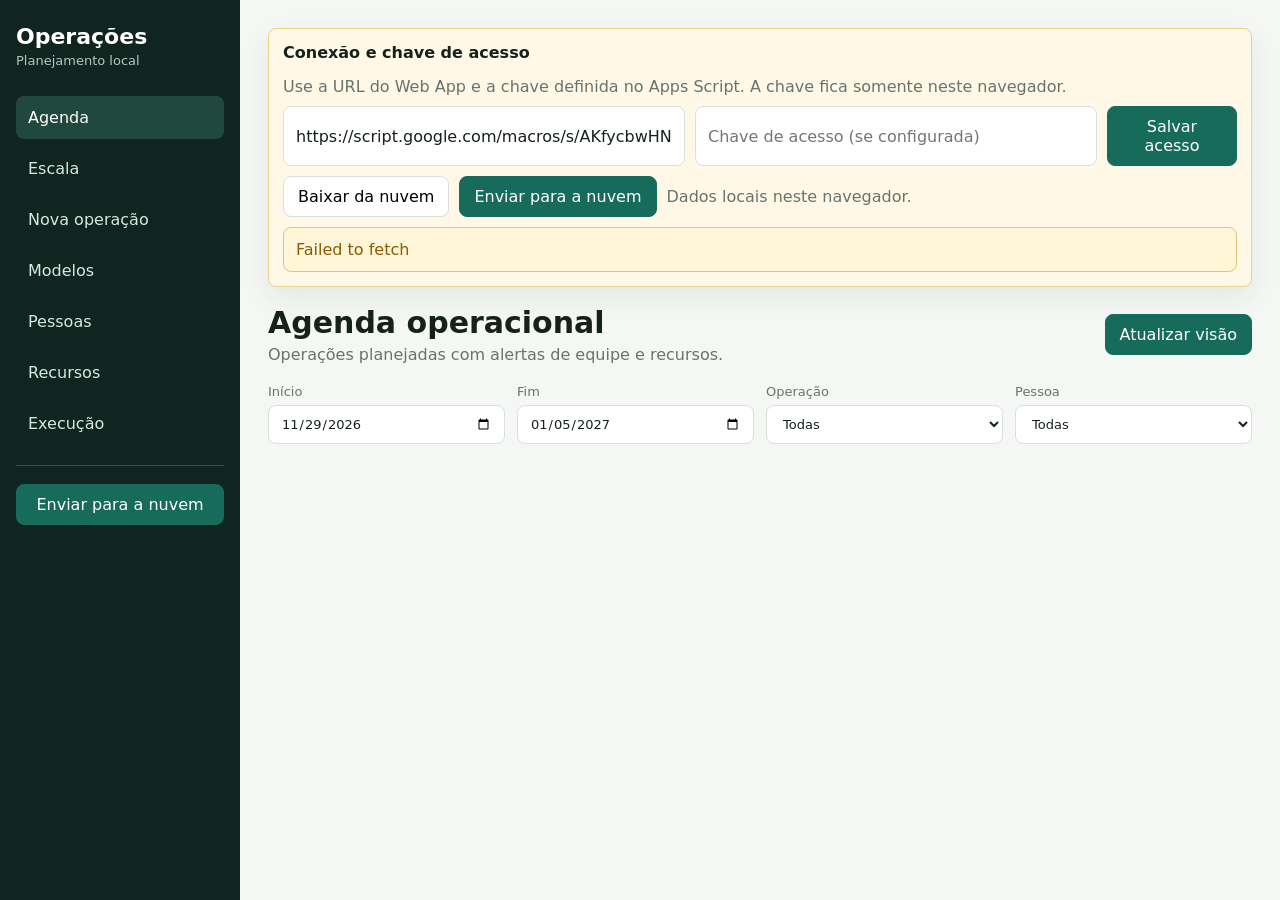
==== index.html @ b68da5ff "Permitir editar operações pela agenda" ====
<!doctype html>
<html lang="pt-BR">
<head>
  <meta charset="utf-8">
  <meta name="viewport" content="width=device-width, initial-scale=1">
  <title>Planejamento de Operações</title>
  <link rel="stylesheet" href="./style.css">
</head>
<body>
  <aside class="sidebar">
    <div class="brand">
      <strong>Operações</strong>
      <span>Planejamento local</span>
    </div>
    <nav>
      <button class="nav active" data-view="agenda">Agenda</button>
      <button class="nav" data-view="schedule">Escala</button>
      <button class="nav" data-view="new">Nova operação</button>
      <button class="nav" data-view="models">Modelos</button>
      <button class="nav" data-view="people">Pessoas</button>
      <button class="nav" data-view="resources">Recursos</button>
      <button class="nav" data-view="execution">Execução</button>
    </nav>
    <div class="sidebar-sync">
      <button id="uploadCloudSidebarBtn" class="primary" type="button">Enviar para a nuvem</button>
    </div>
  </aside>

  <main>
    <section id="view-agenda" class="view active">
      <div id="apiSetup" class="setup-panel">
        <strong>Conexão e chave de acesso</strong>
        <p>Use a URL do Web App e a chave definida no Apps Script. A chave fica somente neste navegador.</p>
        <div class="setup-row">
          <input id="apiUrlInput" placeholder="https://script.google.com/macros/s/.../exec">
          <input id="apiAccessKeyInput" type="password" autocomplete="current-password" placeholder="Chave de acesso (se configurada)">
          <button id="saveApiUrlBtn" class="primary" type="button">Salvar acesso</button>
        </div>
        <div class="sync-row">
          <button id="downloadCloudBtn" type="button">Baixar da nuvem</button>
          <button id="uploadCloudBtn" class="primary" type="button">Enviar para a nuvem</button>
          <span id="syncStatus" class="muted">Dados locais neste navegador.</span>
        </div>
      </div>
      <header class="page-head">
        <div>
          <h1>Agenda operacional</h1>
          <p>Operações planejadas com alertas de equipe e recursos.</p>
        </div>
        <button id="refreshBtn" class="primary">Atualizar visão</button>
      </header>
      <div class="toolbar">
        <label>Início <input id="filterStart" type="date"></label>
        <label>Fim <input id="filterEnd" type="date"></label>
        <label>Operação <select id="filterModel"><option value="">Todas</option></select></label>
        <label>Pessoa <select id="filterPerson"><option value="">Todas</option></select></label>
      </div>
      <div id="agendaList" class="operation-grid"></div>
    </section>

    <section id="view-schedule" class="view">
      <header class="page-head">
        <div>
          <h1>Escala pessoal</h1>
          <p>Onde cada pessoa está escalada, com conflitos e folga mínima de 12h.</p>
        </div>
        <button id="scheduleRefreshBtn" class="primary">Atualizar</button>
      </header>
      <div class="toolbar">
        <label>Início <input id="scheduleStart" type="date"></label>
        <label>Fim <input id="scheduleEnd" type="date"></label>
        <label>Pessoa <select id="schedulePerson"><option value="">Todas</option></select></label>
        <label>Status <select id="scheduleStatus"><option value="">Todos</option><option value="issues">Com alerta</option><option value="assigned">Com escala</option></select></label>
      </div>
      <div id="personScheduleList" class="schedule-list"></div>
    </section>

    <section id="view-new" class="view">
      <header class="page-head">
        <div>
          <h1 id="operationTitle">Nova operação</h1>
          <p>Escolha o modelo, equipe e horário. O app valida antes de salvar.</p>
        </div>
      </header>
      <form id="operationForm" class="editor">
        <div class="form-grid">
          <label>Modelo <select id="modelSelect" required></select></label>
          <label>Data <input id="opDate" type="date" required></label>
          <label>Hora inicial <input id="opStart" type="time" required value="09:00"></label>
          <label>Hora final <input id="opEnd" type="time" required value="19:00"></label>
          <label>Data final (opcional) <input id="opEndDate" type="date"><small>Em branco: mesmo dia ou dia seguinte, conforme o horário.</small></label>
          <label>Local <input id="opLocation" placeholder="ALFANDEGA"></label>
          <label>Nº pessoas <input id="plannedPeople" type="number" min="1" value="1" required></label>
        </div>
        <div class="split">
          <section>
            <h2>Equipe</h2>
            <div id="peoplePicker" class="picker"></div>
          </section>
          <section>
            <h2>Recursos calculados</h2>
            <div id="resourceEditor" class="resource-editor"></div>
          </section>
        </div>
        <section>
          <h2>Alertas</h2>
          <div id="warningBox" class="warnings muted">Preencha os dados para validar.</div>
          <label class="full">Justificativa para salvar com alertas
            <textarea id="justification" rows="3" placeholder="Obrigatória se houver conflito ou falta de recurso."></textarea>
          </label>
        </section>
        <div class="actions">
          <button type="button" id="validateBtn">Validar</button>
          <button type="button" id="cancelEditBtn" hidden>Cancelar edição</button>
          <button class="primary" type="submit" id="saveOperationBtn">Salvar operação</button>
        </div>
      </form>
    </section>

    <section id="view-models" class="view">
      <header class="page-head"><div><h1>Modelos</h1><p>Tipos de operação importados do esboço da planilha.</p></div></header>
      <form id="addModelForm" class="inline-form">
        <label>Novo modelo <input id="newModelName" placeholder="EX.: OPERACAO NOTURNA" required></label>
        <label>Mínimo de pessoas <input id="newModelMinPeople" type="number" min="1" value="1" required></label>
        <label>Recomendado <input id="newModelRecommendedPeople" type="number" min="1" value="1" required></label>
        <button class="primary" type="submit">Adicionar modelo</button>
      </form>
      <div id="modelsList" class="list"></div>
    </section>

    <section id="view-people" class="view">
      <header class="page-head"><div><h1>Pessoas</h1><p>Servidores disponíveis para escala.</p></div></header>
      <form id="addPersonForm" class="inline-form">
        <label>Nova pessoa <input id="newPersonName" placeholder="NOME"></label>
        <label>Grupo <input id="newPersonGroup" placeholder="Equipe_24x72"></label>
        <button class="primary" type="submit">Adicionar</button>
      </form>
      <div id="peopleList" class="table"></div>
    </section>

    <section id="view-resources" class="view">
      <header class="page-head"><div><h1>Recursos</h1><p>Estoque total usado nas validações de simultaneidade.</p></div></header>
      <div id="resourcesList" class="table"></div>
    </section>

    <section id="view-execution" class="view">
      <header class="page-head">
        <div>
          <h1>Execução</h1>
          <p>Ficha pronta para consulta ou impressão.</p>
        </div>
        <select id="executionSelect"></select>
      </header>
      <article id="executionSheet" class="execution-sheet"></article>
    </section>
  </main>

  <script src="./app.js"></script>
</body>
</html>
---- style.css ----
:root {
  --bg: #f5f7f4;
  --panel: #ffffff;
  --ink: #17211b;
  --muted: #68736d;
  --line: #d9e0da;
  --accent: #176b5b;
  --accent-2: #b63d2b;
  --warn: #8a5b00;
  --warn-bg: #fff5d7;
  --ok-bg: #e8f6ef;
  --shadow: 0 10px 30px rgba(25, 35, 29, .08);
}

* { box-sizing: border-box; }
body {
  margin: 0;
  font-family: Inter, ui-sans-serif, system-ui, -apple-system, BlinkMacSystemFont, "Segoe UI", sans-serif;
  color: var(--ink);
  background: var(--bg);
  display: grid;
  grid-template-columns: 240px 1fr;
  min-height: 100vh;
}
body.login-page {
  display: grid;
  grid-template-columns: 1fr;
  place-items: center;
  padding: 24px;
}
.login-box {
  width: min(420px, 100%);
  background: var(--panel);
  border: 1px solid var(--line);
  border-radius: 8px;
  box-shadow: var(--shadow);
  padding: 28px;
}
.login-form {
  display: grid;
  gap: 14px;
  margin-top: 20px;
}
.login-message {
  color: var(--accent-2);
  min-height: 20px;
}
.setup-panel {
  display: grid;
  gap: 10px;
  background: #fff8e7;
  border: 1px solid #ebd28c;
  border-radius: 8px;
  box-shadow: var(--shadow);
  padding: 14px;
  margin-bottom: 18px;
}
.setup-row {
  display: grid;
  grid-template-columns: 1fr 1fr 130px;
  gap: 10px;
}
.sync-row { display: flex; align-items: center; gap: 10px; flex-wrap: wrap; }

.sidebar {
  background: #10251f;
  color: white;
  padding: 24px 16px;
}
.brand { display: grid; gap: 4px; margin-bottom: 28px; }
.brand strong { font-size: 22px; }
.brand span { color: #b7c7c0; font-size: 13px; }
nav { display: grid; gap: 8px; }
.sidebar-sync { margin-top: 20px; padding-top: 18px; border-top: 1px solid rgba(217, 231, 225, .22); }
.sidebar-sync button { width: 100%; }
.nav {
  text-align: left;
  border: 0;
  background: transparent;
  color: #d9e7e1;
  padding: 12px;
  border-radius: 8px;
  cursor: pointer;
  font: inherit;
}
.nav.active, .nav:hover { background: #21483d; color: white; }

main { padding: 28px; overflow: auto; }
.view { display: none; }
.view.active { display: block; }
.page-head {
  display: flex;
  align-items: center;
  justify-content: space-between;
  gap: 16px;
  margin-bottom: 20px;
}
h1, h2, p { margin: 0; }
h1 { font-size: 30px; letter-spacing: 0; }
h2 { font-size: 18px; margin-bottom: 12px; }
p { color: var(--muted); margin-top: 5px; }

button, input, select, textarea {
  font: inherit;
}
button {
  border: 1px solid var(--line);
  background: var(--panel);
  border-radius: 8px;
  padding: 10px 14px;
  cursor: pointer;
}
button.primary {
  border-color: var(--accent);
  background: var(--accent);
  color: white;
}
button.danger {
  border-color: #efc4ba;
  background: #fff2ef;
  color: var(--accent-2);
}
input, select, textarea {
  width: 100%;
  border: 1px solid var(--line);
  border-radius: 8px;
  background: white;
  padding: 10px 12px;
  color: var(--ink);
}
label {
  display: grid;
  gap: 6px;
  font-size: 13px;
  color: var(--muted);
}

.toolbar, .form-grid {
  display: grid;
  grid-template-columns: repeat(4, minmax(150px, 1fr));
  gap: 12px;
  margin-bottom: 18px;
}
.editor, .operation-card, .list-item, .table, .execution-sheet, .person-card {
  background: var(--panel);
  border: 1px solid var(--line);
  border-radius: 8px;
  box-shadow: var(--shadow);
}
.editor { padding: 18px; }
.split {
  display: grid;
  grid-template-columns: 1fr 1fr;
  gap: 18px;
  margin: 18px 0;
}
.picker {
  display: grid;
  grid-template-columns: repeat(auto-fill, minmax(150px, 1fr));
  gap: 8px;
  max-height: 360px;
  overflow: auto;
  padding-right: 4px;
}
.check {
  display: flex;
  align-items: center;
  gap: 8px;
  border: 1px solid var(--line);
  border-radius: 8px;
  padding: 8px;
  color: var(--ink);
}
.check input { width: auto; }
.resource-row {
  display: grid;
  grid-template-columns: 1fr 90px;
  align-items: center;
  gap: 10px;
  padding: 8px 0;
  border-bottom: 1px solid var(--line);
}
.resource-row:last-child { border-bottom: 0; }
.warnings {
  border: 1px solid #e0c574;
  background: var(--warn-bg);
  color: var(--warn);
  border-radius: 8px;
  padding: 12px;
  display: grid;
  gap: 6px;
}
.warnings.ok {
  border-color: #b8dfc7;
  background: var(--ok-bg);
  color: #176b3b;
}
.warnings.muted {
  border-color: var(--line);
  background: #f8faf8;
  color: var(--muted);
}
.actions {
  display: flex;
  justify-content: flex-end;
  gap: 10px;
  margin-top: 16px;
}
.actions.compact { margin-top: 4px; }

.operation-grid {
  display: grid;
  grid-template-columns: repeat(auto-fill, minmax(300px, 1fr));
  gap: 14px;
}
.operation-card {
  padding: 16px;
  display: grid;
  gap: 12px;
}
.schedule-list {
  display: grid;
  gap: 12px;
}
.person-card {
  padding: 16px;
  display: grid;
  gap: 12px;
}
.person-card.has-issue {
  border-color: #e5b0a3;
}
.assignment-list {
  display: grid;
  gap: 8px;
}
.assignment {
  display: grid;
  grid-template-columns: 1fr 1.6fr 1fr;
  gap: 10px;
  align-items: center;
  border-top: 1px solid var(--line);
  padding-top: 8px;
}
.assignment span {
  color: var(--muted);
  font-size: 14px;
}
.card-head {
  display: flex;
  justify-content: space-between;
  gap: 10px;
}
.card-head strong { font-size: 18px; }
.card-actions {
  display: flex;
  justify-content: space-between;
  align-items: center;
  gap: 10px;
}
.badge {
  display: inline-flex;
  align-items: center;
  border-radius: 999px;
  padding: 4px 9px;
  font-size: 12px;
  background: #e8eeeb;
  color: #355149;
  white-space: nowrap;
}
.badge.warn { background: var(--warn-bg); color: var(--warn); }
.badge.bad { background: #ffe6e0; color: var(--accent-2); }
.meta {
  display: grid;
  gap: 4px;
  color: var(--muted);
  font-size: 14px;
}
.chips { display: flex; flex-wrap: wrap; gap: 6px; }
.chip {
  background: #eef3f0;
  border-radius: 7px;
  padding: 5px 8px;
  font-size: 12px;
}

.list { display: grid; gap: 12px; }
.list-item { padding: 16px; display: grid; gap: 10px; }
.table { overflow: hidden; }
.table-row {
  display: grid;
  grid-template-columns: 1.4fr 1fr 1fr;
  gap: 12px;
  padding: 12px 14px;
  border-bottom: 1px solid var(--line);
}
.table-row.editable {
  grid-template-columns: 1.4fr 1fr 120px 170px;
  align-items: center;
}
.table-row.editable.header {
  align-items: center;
}
.inline-form, .model-grid {
  display: grid;
  gap: 12px;
}
.inline-form {
  grid-template-columns: 1.2fr 1fr 120px;
  align-items: end;
  background: var(--panel);
  border: 1px solid var(--line);
  border-radius: 8px;
  box-shadow: var(--shadow);
  padding: 14px;
  margin-bottom: 14px;
}
.model-grid {
  grid-template-columns: 1fr 120px 140px;
}
.row-buttons {
  display: flex;
  gap: 8px;
}
.model-resources {
  display: grid;
  gap: 10px;
  border-top: 1px solid var(--line);
  padding-top: 12px;
}
.model-resources h3 {
  margin: 0;
  font-size: 15px;
}
.model-resource-row, .add-model-resource {
  display: grid;
  grid-template-columns: 1.2fr 170px 90px 90px 80px 90px;
  gap: 8px;
  align-items: center;
}
.add-model-resource {
  grid-template-columns: 1.2fr 170px 90px 150px;
  background: #f8faf8;
  border: 1px dashed var(--line);
  border-radius: 8px;
  padding: 10px;
}
.muted { color: var(--muted); }
.table-row.header {
  background: #edf3f0;
  font-weight: 700;
}
.table-row:last-child { border-bottom: 0; }

.execution-sheet {
  padding: 26px;
  max-width: 920px;
}
.execution-sheet h2 { font-size: 26px; }
.execution-grid {
  display: grid;
  grid-template-columns: 1fr 1fr;
  gap: 18px;
  margin: 18px 0;
}
.print-block {
  border-top: 1px solid var(--line);
  padding-top: 16px;
  margin-top: 16px;
  white-space: pre-wrap;
}

@media (max-width: 900px) {
  body { grid-template-columns: 1fr; }
  .sidebar { position: sticky; top: 0; z-index: 10; padding: 14px; }
  nav { grid-template-columns: repeat(3, 1fr); }
  .toolbar, .form-grid, .split, .execution-grid, .inline-form, .model-grid, .table-row.editable, .model-resource-row, .add-model-resource, .assignment, .setup-row { grid-template-columns: 1fr; }
  main { padding: 18px; }
}

@media print {
  body { display: block; background: white; }
  .sidebar, .page-head, .toolbar, .nav { display: none; }
  main { padding: 0; }
  .view { display: none !important; }
  #view-execution { display: block !important; }
  .execution-sheet { box-shadow: none; border: 0; max-width: none; }
}
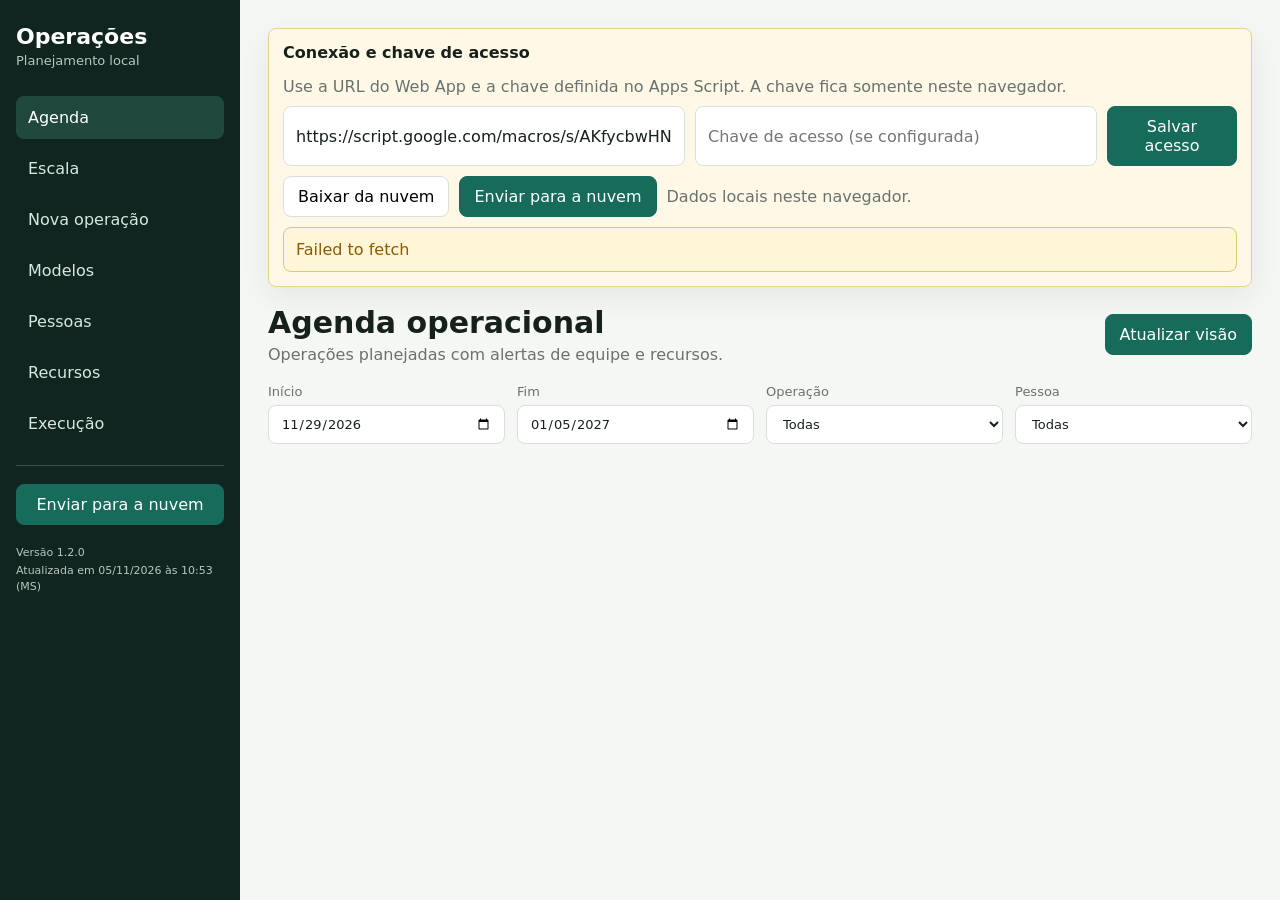
==== commit 18deab26: "Mostrar versão e data de atualização do sistema" ====
--- a/index.html
+++ b/index.html
@@ -4,7 +4,7 @@
   <meta charset="utf-8">
   <meta name="viewport" content="width=device-width, initial-scale=1">
   <title>Planejamento de Operações</title>
-  <link rel="stylesheet" href="./style.css">
+  <link rel="stylesheet" href="./style.css?v=1.2.0">
 </head>
 <body>
   <aside class="sidebar">
@@ -23,6 +23,10 @@
     </nav>
     <div class="sidebar-sync">
       <button id="uploadCloudSidebarBtn" class="primary" type="button">Enviar para a nuvem</button>
+    </div>
+    <div class="app-version" aria-label="Versão do sistema">
+      <span>Versão 1.2.0</span>
+      <span>Atualizada em 05/11/2026 às 10:53 (MS)</span>
     </div>
   </aside>
 
@@ -149,12 +153,15 @@
           <h1>Execução</h1>
           <p>Ficha pronta para consulta ou impressão.</p>
         </div>
-        <select id="executionSelect"></select>
+        <div>
+          <select id="executionSelect"></select>
+          <button type="button" id="toggleExecutionWarnings" aria-pressed="false">Ocultar alertas</button>
+        </div>
       </header>
       <article id="executionSheet" class="execution-sheet"></article>
     </section>
   </main>
 
-  <script src="./app.js"></script>
+  <script src="./app.js?v=1.2.0"></script>
 </body>
 </html>
--- a/style.css
+++ b/style.css
@@ -73,6 +73,7 @@
 nav { display: grid; gap: 8px; }
 .sidebar-sync { margin-top: 20px; padding-top: 18px; border-top: 1px solid rgba(217, 231, 225, .22); }
 .sidebar-sync button { width: 100%; }
+.app-version { display: grid; gap: 3px; margin-top: 20px; color: #b7c7c0; font-size: 11px; line-height: 1.4; }
 .nav {
   text-align: left;
   border: 0;
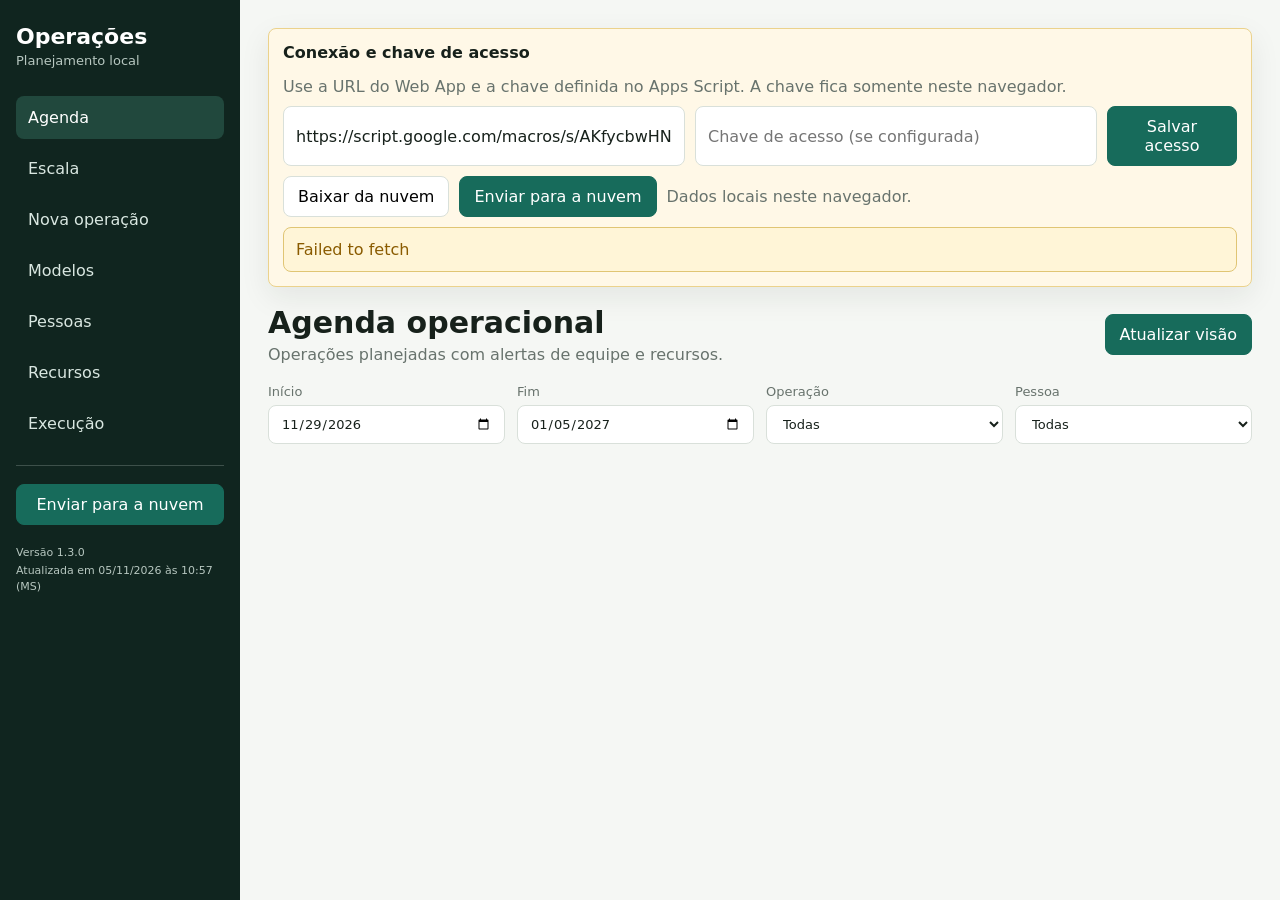
==== commit 8693a519: "Adicionar modo paisagem à ficha de execução" ====
--- a/index.html
+++ b/index.html
@@ -4,7 +4,8 @@
   <meta charset="utf-8">
   <meta name="viewport" content="width=device-width, initial-scale=1">
   <title>Planejamento de Operações</title>
-  <link rel="stylesheet" href="./style.css?v=1.2.0">
+  <link rel="stylesheet" href="./style.css?v=1.3.0">
+  <style id="printPageOrientation">@page { size: A4 portrait; }</style>
 </head>
 <body>
   <aside class="sidebar">
@@ -25,8 +26,8 @@
       <button id="uploadCloudSidebarBtn" class="primary" type="button">Enviar para a nuvem</button>
     </div>
     <div class="app-version" aria-label="Versão do sistema">
-      <span>Versão 1.2.0</span>
-      <span>Atualizada em 05/11/2026 às 10:53 (MS)</span>
+      <span>Versão 1.3.0</span>
+      <span>Atualizada em 05/11/2026 às 10:57 (MS)</span>
     </div>
   </aside>
 
@@ -156,12 +157,13 @@
         <div>
           <select id="executionSelect"></select>
           <button type="button" id="toggleExecutionWarnings" aria-pressed="false">Ocultar alertas</button>
+          <button type="button" id="toggleLandscape" aria-pressed="false">Modo paisagem</button>
         </div>
       </header>
       <article id="executionSheet" class="execution-sheet"></article>
     </section>
   </main>
 
-  <script src="./app.js?v=1.2.0"></script>
+  <script src="./app.js?v=1.3.0"></script>
 </body>
 </html>
--- a/style.css
+++ b/style.css
@@ -357,6 +357,7 @@
   padding: 26px;
   max-width: 920px;
 }
+.execution-sheet.landscape { max-width: 1250px; }
 .execution-sheet h2 { font-size: 26px; }
 .execution-grid {
   display: grid;
@@ -386,4 +387,5 @@
   .view { display: none !important; }
   #view-execution { display: block !important; }
   .execution-sheet { box-shadow: none; border: 0; max-width: none; }
-}
+  .execution-sheet.landscape .execution-grid { grid-template-columns: 1fr 1fr; }
+}
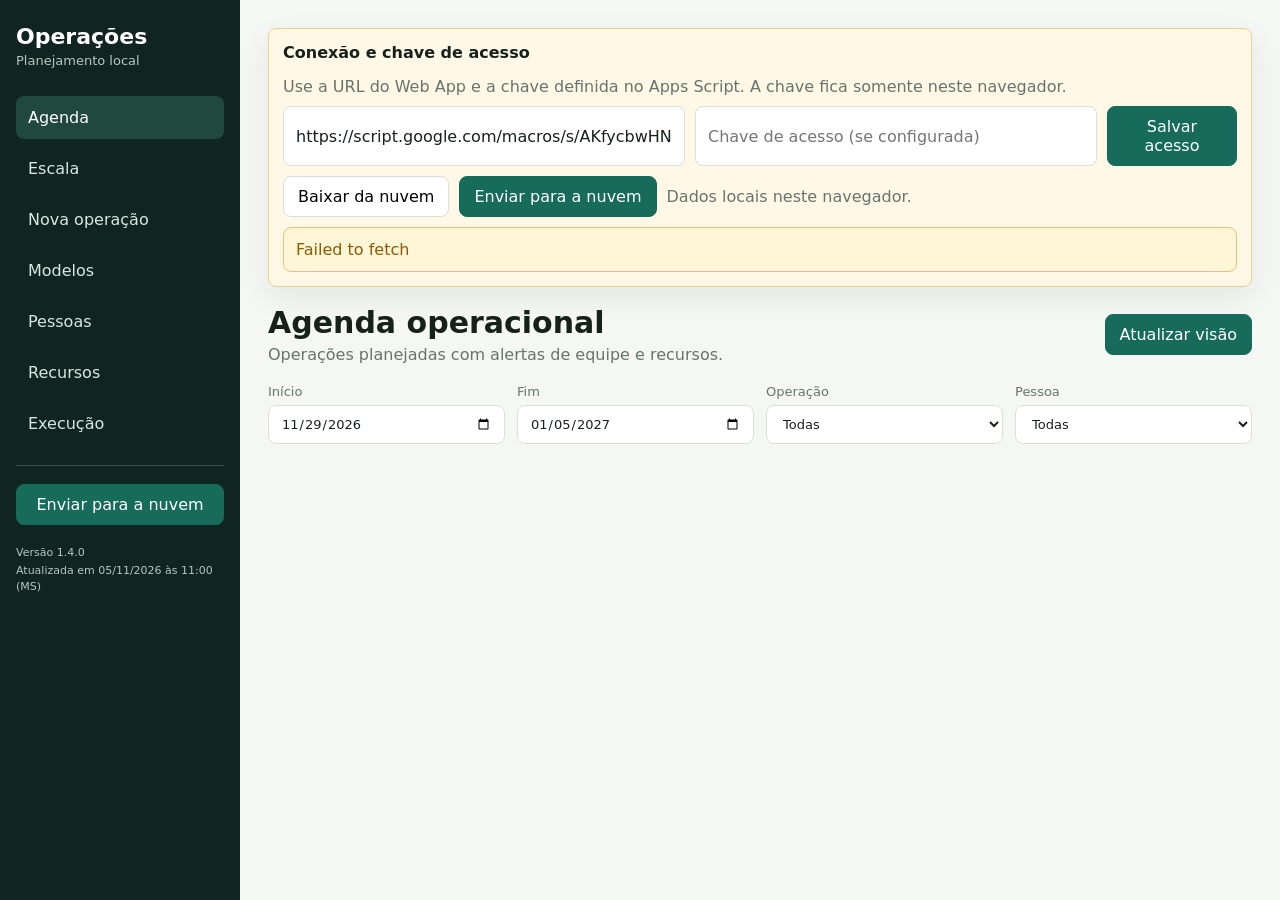
==== commit be15ee0b: "Reorganizar ficha de execução no modo paisagem" ====
--- a/index.html
+++ b/index.html
@@ -4,7 +4,7 @@
   <meta charset="utf-8">
   <meta name="viewport" content="width=device-width, initial-scale=1">
   <title>Planejamento de Operações</title>
-  <link rel="stylesheet" href="./style.css?v=1.3.0">
+  <link rel="stylesheet" href="./style.css?v=1.4.0">
   <style id="printPageOrientation">@page { size: A4 portrait; }</style>
 </head>
 <body>
@@ -26,8 +26,8 @@
       <button id="uploadCloudSidebarBtn" class="primary" type="button">Enviar para a nuvem</button>
     </div>
     <div class="app-version" aria-label="Versão do sistema">
-      <span>Versão 1.3.0</span>
-      <span>Atualizada em 05/11/2026 às 10:57 (MS)</span>
+      <span>Versão 1.4.0</span>
+      <span>Atualizada em 05/11/2026 às 11:00 (MS)</span>
     </div>
   </aside>
 
@@ -164,6 +164,6 @@
     </section>
   </main>
 
-  <script src="./app.js?v=1.3.0"></script>
+  <script src="./app.js?v=1.4.0"></script>
 </body>
 </html>
--- a/style.css
+++ b/style.css
@@ -358,6 +358,20 @@
   max-width: 920px;
 }
 .execution-sheet.landscape { max-width: 1250px; }
+.execution-sheet.landscape .execution-content {
+  display: grid;
+  grid-template-columns: minmax(0, 2fr) minmax(0, 3fr);
+  gap: 28px;
+  align-items: start;
+}
+.execution-sheet.landscape .execution-grid {
+  grid-template-columns: 1fr;
+}
+.execution-sheet.landscape .execution-procedure {
+  margin-top: 18px;
+}
+.execution-sheet.landscape .execution-details,
+.execution-sheet.landscape .execution-procedure { overflow-wrap: anywhere; }
 .execution-sheet h2 { font-size: 26px; }
 .execution-grid {
   display: grid;
@@ -378,6 +392,7 @@
   nav { grid-template-columns: repeat(3, 1fr); }
   .toolbar, .form-grid, .split, .execution-grid, .inline-form, .model-grid, .table-row.editable, .model-resource-row, .add-model-resource, .assignment, .setup-row { grid-template-columns: 1fr; }
   main { padding: 18px; }
+  .execution-sheet.landscape .execution-content { grid-template-columns: 1fr; }
 }
 
 @media print {
@@ -387,5 +402,7 @@
   .view { display: none !important; }
   #view-execution { display: block !important; }
   .execution-sheet { box-shadow: none; border: 0; max-width: none; }
-  .execution-sheet.landscape .execution-grid { grid-template-columns: 1fr 1fr; }
-}
+  .execution-sheet.landscape .execution-content { grid-template-columns: minmax(0, 2fr) minmax(0, 3fr); }
+  .execution-sheet.landscape .execution-grid { grid-template-columns: 1fr; }
+  .execution-sheet.landscape .execution-procedure { margin-top: 18px; }
+}
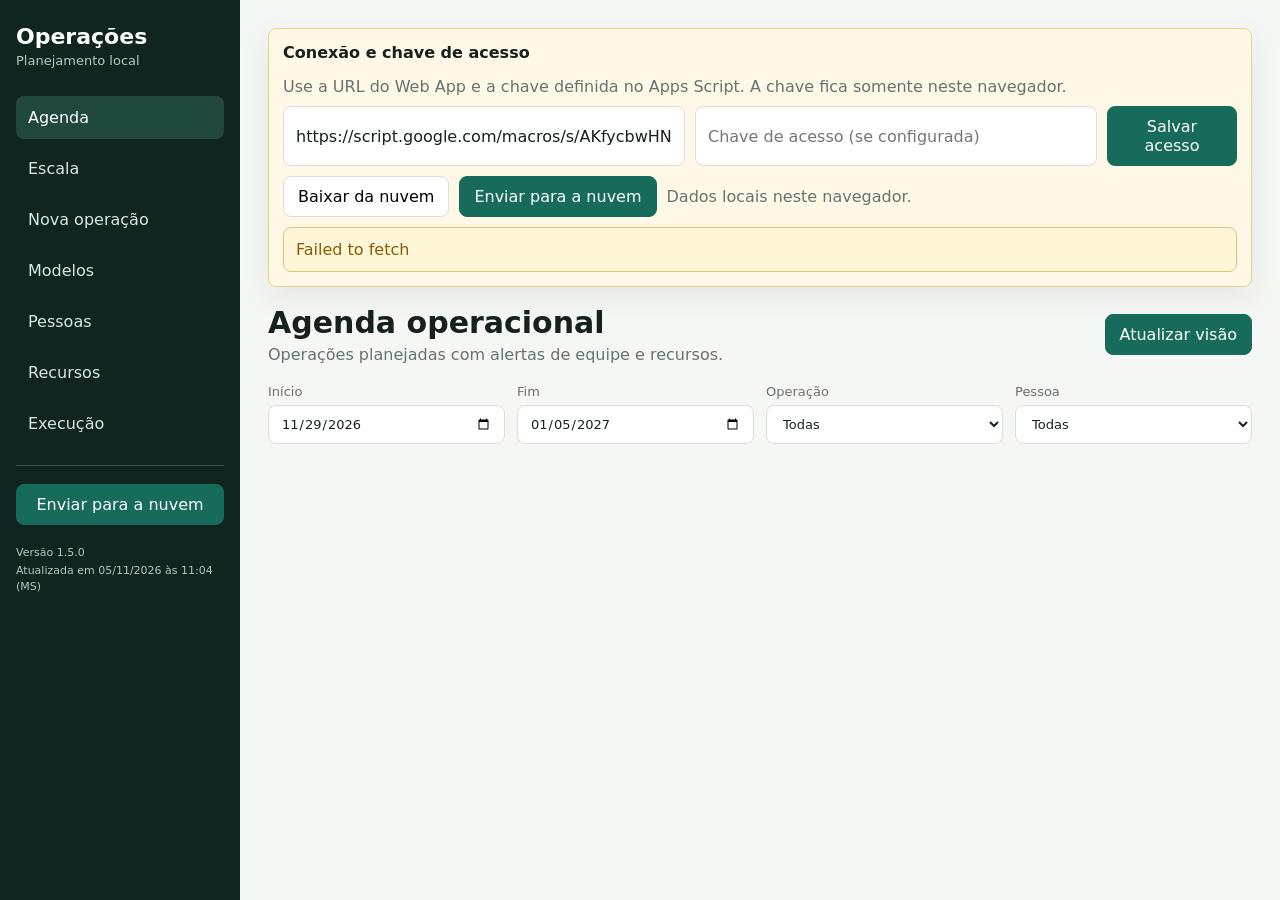
==== commit fe64febd: "Exibir ficha em páginas A4 horizontais" ====
--- a/index.html
+++ b/index.html
@@ -4,7 +4,7 @@
   <meta charset="utf-8">
   <meta name="viewport" content="width=device-width, initial-scale=1">
   <title>Planejamento de Operações</title>
-  <link rel="stylesheet" href="./style.css?v=1.4.0">
+  <link rel="stylesheet" href="./style.css?v=1.5.0">
   <style id="printPageOrientation">@page { size: A4 portrait; }</style>
 </head>
 <body>
@@ -26,8 +26,8 @@
       <button id="uploadCloudSidebarBtn" class="primary" type="button">Enviar para a nuvem</button>
     </div>
     <div class="app-version" aria-label="Versão do sistema">
-      <span>Versão 1.4.0</span>
-      <span>Atualizada em 05/11/2026 às 11:00 (MS)</span>
+      <span>Versão 1.5.0</span>
+      <span>Atualizada em 05/11/2026 às 11:04 (MS)</span>
     </div>
   </aside>
 
@@ -164,6 +164,6 @@
     </section>
   </main>
 
-  <script src="./app.js?v=1.4.0"></script>
+  <script src="./app.js?v=1.5.0"></script>
 </body>
 </html>
--- a/style.css
+++ b/style.css
@@ -406,3 +406,21 @@
   .execution-sheet.landscape .execution-grid { grid-template-columns: 1fr; }
   .execution-sheet.landscape .execution-procedure { margin-top: 18px; }
 }
+
+/* Prévia em páginas com medidas reais de A4 horizontal. */
+.execution-sheet.landscape { padding: 0; border: 0; background: transparent; box-shadow: none; max-width: 100%; }
+.a4-page { box-sizing: border-box; display: flex; flex-direction: column; width: 297mm; height: 210mm; padding: 10mm; background: white; border: 1px solid #d9e0da; box-shadow: 0 5px 20px #0002; margin-bottom: 16px; zoom: var(--a4-scale, 1); color: #17211b; font-size: 10pt; line-height: 1.3; }
+.a4-header { flex: none; border-bottom: 1px solid #d9e0da; padding-bottom: 4mm; margin-bottom: 4mm; }
+.a4-header h2 { font-size: 17pt; margin: 0; }
+.a4-header p { font-size: 9pt; margin: 1mm 0 0; }
+.a4-columns { display: grid; grid-template-columns: 2fr 3fr; gap: 8mm; flex: 1; min-height: 0; }
+.a4-column { min-width: 0; height: 100%; overflow: hidden; }
+.a4-block { margin: 0 0 4mm; overflow-wrap: anywhere; }
+.a4-block strong { display: block; margin-bottom: 1mm; }
+.a4-text { white-space: pre-wrap; }
+.a4-warning { background: #fff5d7; border: 1px solid #ebd28c; border-radius: 4px; padding: 2mm; }
+@media print {
+  .execution-sheet.landscape { padding: 0; }
+  .a4-page { zoom: 1; box-shadow: none; border: 0; margin: 0; break-after: page; page-break-after: always; }
+  .a4-page:last-child { break-after: auto; page-break-after: auto; }
+}
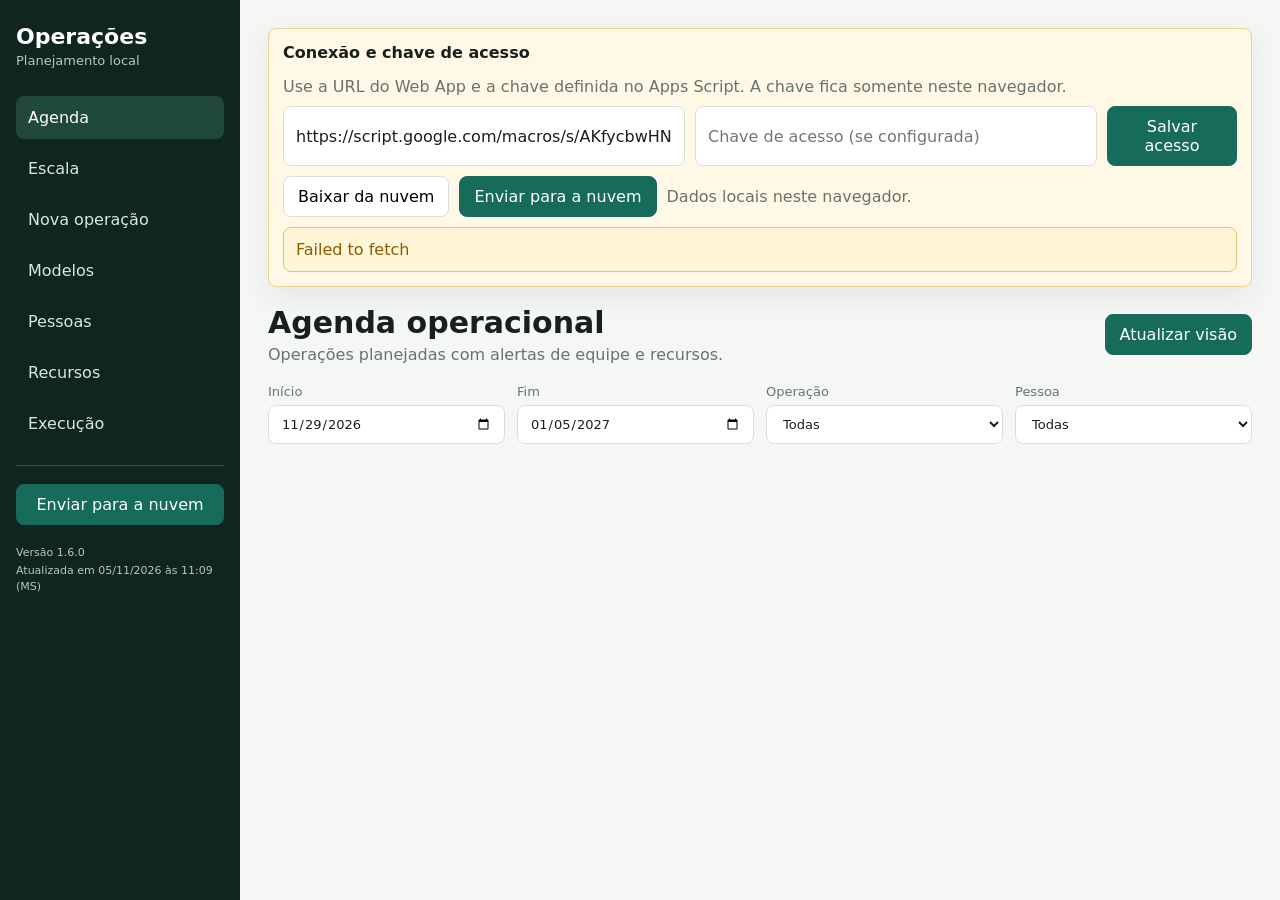
==== commit a1a406c6: "Adicionar ajustes da ficha A4 em paisagem" ====
--- a/index.html
+++ b/index.html
@@ -4,7 +4,7 @@
   <meta charset="utf-8">
   <meta name="viewport" content="width=device-width, initial-scale=1">
   <title>Planejamento de Operações</title>
-  <link rel="stylesheet" href="./style.css?v=1.5.0">
+  <link rel="stylesheet" href="./style.css?v=1.6.0">
   <style id="printPageOrientation">@page { size: A4 portrait; }</style>
 </head>
 <body>
@@ -26,8 +26,8 @@
       <button id="uploadCloudSidebarBtn" class="primary" type="button">Enviar para a nuvem</button>
     </div>
     <div class="app-version" aria-label="Versão do sistema">
-      <span>Versão 1.5.0</span>
-      <span>Atualizada em 05/11/2026 às 11:04 (MS)</span>
+      <span>Versão 1.6.0</span>
+      <span>Atualizada em 05/11/2026 às 11:09 (MS)</span>
     </div>
   </aside>
 
@@ -160,10 +160,26 @@
           <button type="button" id="toggleLandscape" aria-pressed="false">Modo paisagem</button>
         </div>
       </header>
+      <div id="landscapeTools" class="landscape-tools" hidden>
+        <div class="tool-group" aria-label="Tamanho das letras">
+          <strong>Letras</strong>
+          <button type="button" id="fontSmaller" aria-label="Diminuir letras">A−</button>
+          <span id="fontSizeLabel">10 pt</span>
+          <button type="button" id="fontLarger" aria-label="Aumentar letras">A+</button>
+        </div>
+        <div class="tool-group" aria-label="Largura das colunas">
+          <strong>Divisão das colunas</strong>
+          <button type="button" id="columnLeft" aria-label="Mover divisão para a esquerda">←</button>
+          <span id="columnWidthLabel">40% / 60%</span>
+          <button type="button" id="columnRight" aria-label="Mover divisão para a direita">→</button>
+        </div>
+        <button type="button" id="resetLandscape">Restaurar padrão</button>
+        <span id="landscapePageCount" aria-live="polite"></span>
+      </div>
       <article id="executionSheet" class="execution-sheet"></article>
     </section>
   </main>
 
-  <script src="./app.js?v=1.5.0"></script>
+  <script src="./app.js?v=1.6.0"></script>
 </body>
 </html>
--- a/style.css
+++ b/style.css
@@ -409,11 +409,11 @@
 
 /* Prévia em páginas com medidas reais de A4 horizontal. */
 .execution-sheet.landscape { padding: 0; border: 0; background: transparent; box-shadow: none; max-width: 100%; }
-.a4-page { box-sizing: border-box; display: flex; flex-direction: column; width: 297mm; height: 210mm; padding: 10mm; background: white; border: 1px solid #d9e0da; box-shadow: 0 5px 20px #0002; margin-bottom: 16px; zoom: var(--a4-scale, 1); color: #17211b; font-size: 10pt; line-height: 1.3; }
+.a4-page { box-sizing: border-box; display: flex; flex-direction: column; width: 297mm; height: 210mm; padding: 10mm; background: white; border: 1px solid #d9e0da; box-shadow: 0 5px 20px #0002; margin-bottom: 16px; zoom: var(--a4-scale, 1); color: #17211b; font-size: var(--a4-font-size, 10pt); line-height: 1.3; }
 .a4-header { flex: none; border-bottom: 1px solid #d9e0da; padding-bottom: 4mm; margin-bottom: 4mm; }
 .a4-header h2 { font-size: 17pt; margin: 0; }
 .a4-header p { font-size: 9pt; margin: 1mm 0 0; }
-.a4-columns { display: grid; grid-template-columns: 2fr 3fr; gap: 8mm; flex: 1; min-height: 0; }
+.a4-columns { display: grid; grid-template-columns: minmax(0, var(--a4-left-width, 40%)) minmax(0, 1fr); gap: 8mm; flex: 1; min-height: 0; }
 .a4-column { min-width: 0; height: 100%; overflow: hidden; }
 .a4-block { margin: 0 0 4mm; overflow-wrap: anywhere; }
 .a4-block strong { display: block; margin-bottom: 1mm; }
@@ -424,3 +424,10 @@
   .a4-page { zoom: 1; box-shadow: none; border: 0; margin: 0; break-after: page; page-break-after: always; }
   .a4-page:last-child { break-after: auto; page-break-after: auto; }
 }
+
+.landscape-tools:not([hidden]) { display: flex; flex-wrap: wrap; align-items: center; gap: 12px; padding: 12px; margin-bottom: 16px; background: #fff; border: 1px solid var(--line); border-radius: 8px; }
+.tool-group { display: flex; align-items: center; gap: 8px; }
+.tool-group button { padding: 6px 10px; }
+#fontSizeLabel, #columnWidthLabel { min-width: 48px; text-align: center; font-size: 13px; }
+#landscapePageCount { color: var(--muted); font-size: 13px; }
+@media print { .landscape-tools { display: none !important; } }
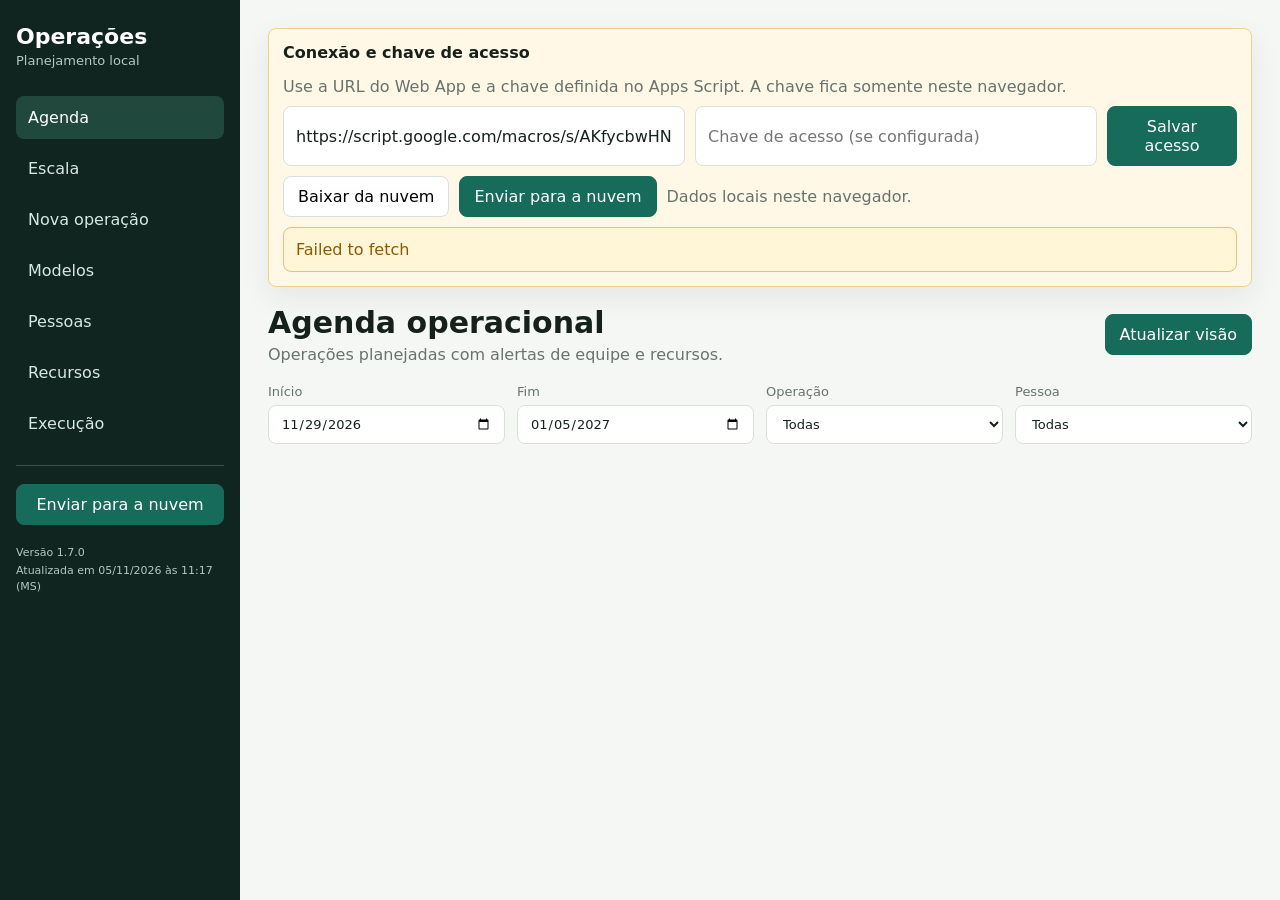
==== commit d537df3a: "Adicionar tamanhos de papel e seções na ficha" ====
--- a/index.html
+++ b/index.html
@@ -4,7 +4,7 @@
   <meta charset="utf-8">
   <meta name="viewport" content="width=device-width, initial-scale=1">
   <title>Planejamento de Operações</title>
-  <link rel="stylesheet" href="./style.css?v=1.6.0">
+  <link rel="stylesheet" href="./style.css?v=1.7.0">
   <style id="printPageOrientation">@page { size: A4 portrait; }</style>
 </head>
 <body>
@@ -26,8 +26,8 @@
       <button id="uploadCloudSidebarBtn" class="primary" type="button">Enviar para a nuvem</button>
     </div>
     <div class="app-version" aria-label="Versão do sistema">
-      <span>Versão 1.6.0</span>
-      <span>Atualizada em 05/11/2026 às 11:09 (MS)</span>
+      <span>Versão 1.7.0</span>
+      <span>Atualizada em 05/11/2026 às 11:17 (MS)</span>
     </div>
   </aside>
 
@@ -173,13 +173,26 @@
           <span id="columnWidthLabel">40% / 60%</span>
           <button type="button" id="columnRight" aria-label="Mover divisão para a direita">→</button>
         </div>
+        <label>Papel <select id="paperSize"><option value="A4">A4 — 297 × 210 mm</option><option value="OFICIO">Ofício — 330 × 216 mm</option><option value="A3">A3 — 420 × 297 mm</option></select></label>
+        <button type="button" id="editSections">Organizar seções</button>
         <button type="button" id="resetLandscape">Restaurar padrão</button>
         <span id="landscapePageCount" aria-live="polite"></span>
+      </div>
+      <div id="sectionEditor" class="section-editor" hidden>
+        <strong>Organizar o texto da ficha</strong>
+        <p>Divida o procedimento entre as seções e escolha a coluna de cada uma. As mudanças são apenas para esta prévia.</p>
+        <div id="sectionsList"></div>
+        <div class="section-actions">
+          <button type="button" id="addSection">Adicionar seção</button>
+          <button type="button" id="applySections" class="primary">Aplicar à ficha</button>
+          <button type="button" id="cancelSections">Cancelar</button>
+          <button type="button" id="resetSections">Usar texto original</button>
+        </div>
       </div>
       <article id="executionSheet" class="execution-sheet"></article>
     </section>
   </main>
 
-  <script src="./app.js?v=1.6.0"></script>
+  <script src="./app.js?v=1.7.0"></script>
 </body>
 </html>
--- a/style.css
+++ b/style.css
@@ -409,7 +409,7 @@
 
 /* Prévia em páginas com medidas reais de A4 horizontal. */
 .execution-sheet.landscape { padding: 0; border: 0; background: transparent; box-shadow: none; max-width: 100%; }
-.a4-page { box-sizing: border-box; display: flex; flex-direction: column; width: 297mm; height: 210mm; padding: 10mm; background: white; border: 1px solid #d9e0da; box-shadow: 0 5px 20px #0002; margin-bottom: 16px; zoom: var(--a4-scale, 1); color: #17211b; font-size: var(--a4-font-size, 10pt); line-height: 1.3; }
+.a4-page { box-sizing: border-box; display: flex; flex-direction: column; width: var(--paper-width, 297mm); height: var(--paper-height, 210mm); padding: 10mm; background: white; border: 1px solid #d9e0da; box-shadow: 0 5px 20px #0002; margin-bottom: 16px; zoom: var(--a4-scale, 1); color: #17211b; font-size: var(--a4-font-size, 10pt); line-height: 1.3; }
 .a4-header { flex: none; border-bottom: 1px solid #d9e0da; padding-bottom: 4mm; margin-bottom: 4mm; }
 .a4-header h2 { font-size: 17pt; margin: 0; }
 .a4-header p { font-size: 9pt; margin: 1mm 0 0; }
@@ -431,3 +431,12 @@
 #fontSizeLabel, #columnWidthLabel { min-width: 48px; text-align: center; font-size: 13px; }
 #landscapePageCount { color: var(--muted); font-size: 13px; }
 @media print { .landscape-tools { display: none !important; } }
+
+.section-editor:not([hidden]) { display: grid; gap: 12px; padding: 16px; margin-bottom: 16px; background: white; border: 1px solid var(--line); border-radius: 8px; }
+.section-item { display: grid; gap: 8px; padding: 12px 0; border-top: 1px solid var(--line); }
+.section-item label { display: grid; gap: 4px; }
+.section-item textarea { width: 100%; }
+.section-row { display: flex; gap: 10px; align-items: end; flex-wrap: wrap; }
+.section-row label:first-child { flex: 1; min-width: 180px; }
+.section-actions { display: flex; flex-wrap: wrap; gap: 8px; }
+@media print { .section-editor { display: none !important; } }
